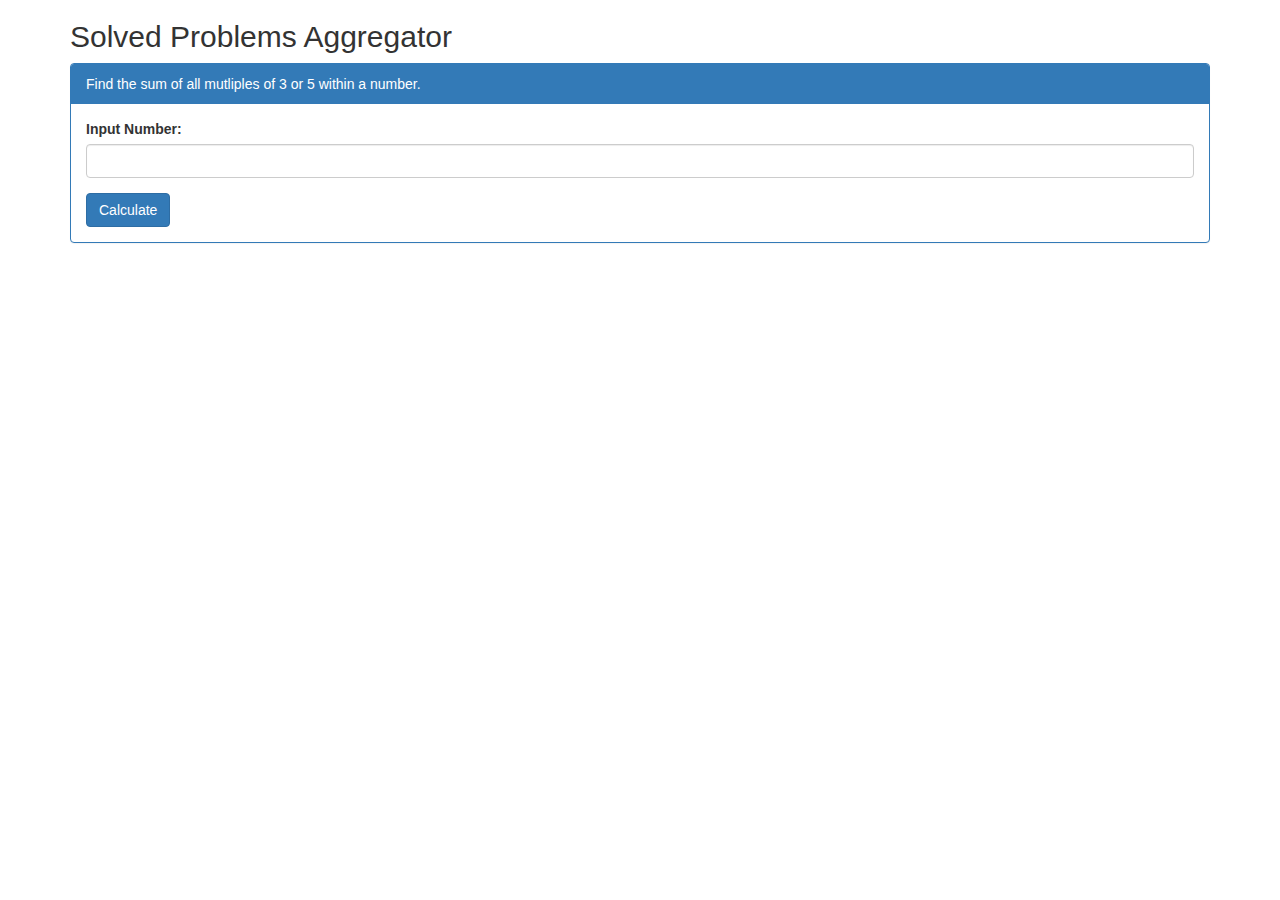
==== index.html @ 96b6974f "Add files via upload" ====
<!DOCTYPE html>
<html lang="en">
<head>
  <title>Project Code</title>
  <meta charset="utf-8">
  <meta name="viewport" content="width=device-width, initial-scale=1">
  <link rel="stylesheet" href="https://maxcdn.bootstrapcdn.com/bootstrap/3.3.7/css/bootstrap.min.css">
  <script src="https://ajax.googleapis.com/ajax/libs/jquery/3.3.1/jquery.min.js"></script>
  <script src="RenderingEngine.js"></script>
  <script src="ProgramSolutions.js"></script>
</head>
<body>


<div class="container">
  <h2>Solved Problems Aggregator</h2>
  <div class="panel-group">
    <div class="panel panel-primary">
      <div class="panel-heading">Find the sum of all mutliples of 3 or 5 within a number.</div>
      <div class="panel-body">
      	<form>
		  	<div class="form-group">
		    	<label for="number">Input Number:</label>
		    	<input type="number" class="form-control" id="number">
		  	</div>
  
  			<button type="submit" class="btn btn-primary" onclick="calculateSumofMultiplesOfThreeAndFive()">Calculate</button>
		</form>
	</div>
    </div>
  </div>
</div>

</body>
</html>
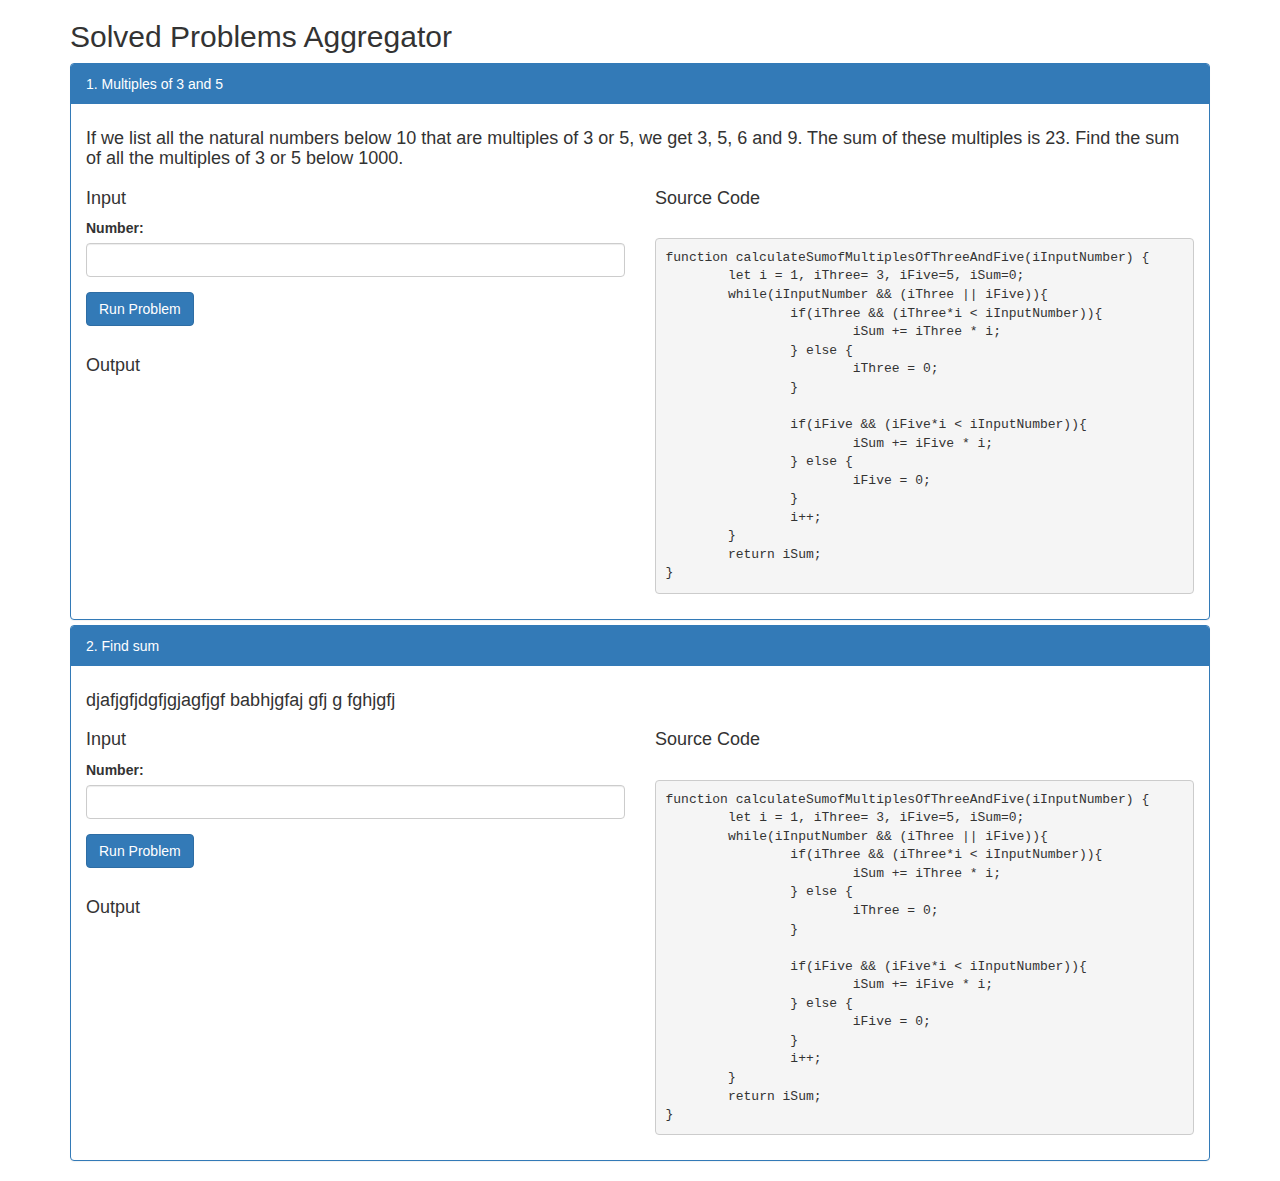
==== commit 85fe7f71: "Add files via upload" ====
--- a/index.html
+++ b/index.html
@@ -8,28 +8,20 @@
   <script src="https://ajax.googleapis.com/ajax/libs/jquery/3.3.1/jquery.min.js"></script>
   <script src="RenderingEngine.js"></script>
   <script src="ProgramSolutions.js"></script>
+
+  <script>
+      function initialiseRendering(){
+        RenderingEngine.init();
+      }
+  </script>
 </head>
-<body>
 
 
-<div class="container">
-  <h2>Solved Problems Aggregator</h2>
-  <div class="panel-group">
-    <div class="panel panel-primary">
-      <div class="panel-heading">Find the sum of all mutliples of 3 or 5 within a number.</div>
-      <div class="panel-body">
-      	<form>
-		  	<div class="form-group">
-		    	<label for="number">Input Number:</label>
-		    	<input type="number" class="form-control" id="number">
-		  	</div>
-  
-  			<button type="submit" class="btn btn-primary" onclick="calculateSumofMultiplesOfThreeAndFive()">Calculate</button>
-		</form>
-	</div>
+<body onload="initialiseRendering()">
+    <div class="container">
+      <h2>Solved Problems Aggregator</h2>
+      <div class="panel-group"></div>
     </div>
-  </div>
-</div>
+</body>
 
-</body>
 </html>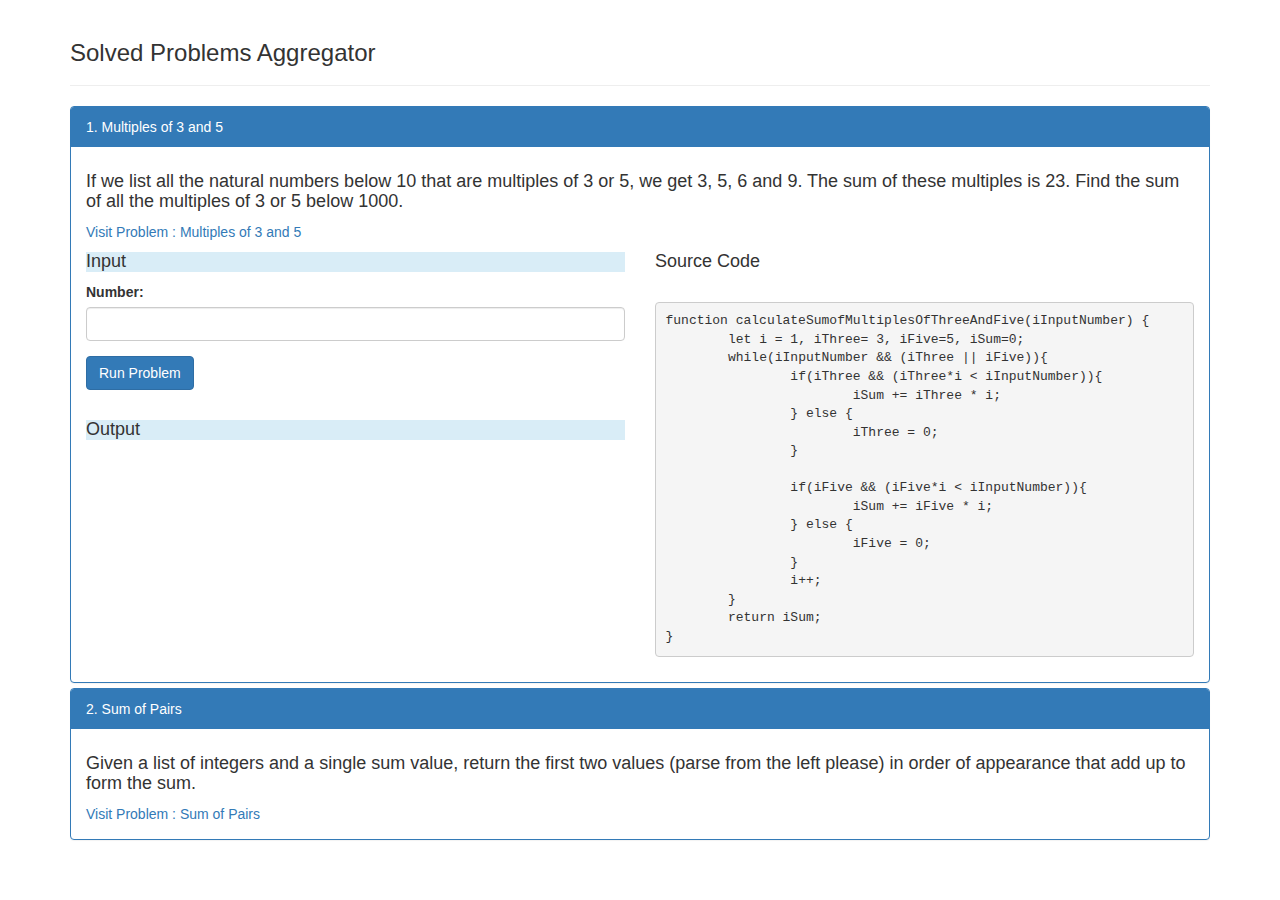
==== commit a5070df0: "Update index.html" ====
--- a/index.html
+++ b/index.html
@@ -6,6 +6,7 @@
   <meta name="viewport" content="width=device-width, initial-scale=1">
   <link rel="stylesheet" href="https://maxcdn.bootstrapcdn.com/bootstrap/3.3.7/css/bootstrap.min.css">
   <script src="https://ajax.googleapis.com/ajax/libs/jquery/3.3.1/jquery.min.js"></script>
+  <script src="https://maxcdn.bootstrapcdn.com/bootstrap/3.3.7/js/bootstrap.min.js"> </script>
   <script src="RenderingEngine.js"></script>
   <script src="ProgramSolutions.js"></script>
 
@@ -19,9 +20,14 @@
 
 <body onload="initialiseRendering()">
     <div class="container">
-      <h2>Solved Problems Aggregator</h2>
-      <div class="panel-group"></div>
+        <div class = "page-header">
+           <h3>
+              Solved Problems Aggregator            
+           </h3>
+      </div>
+      
+      <div class="panel-group" id="problemsGroup"></div>
     </div>
 </body>
 
-</html>+</html>
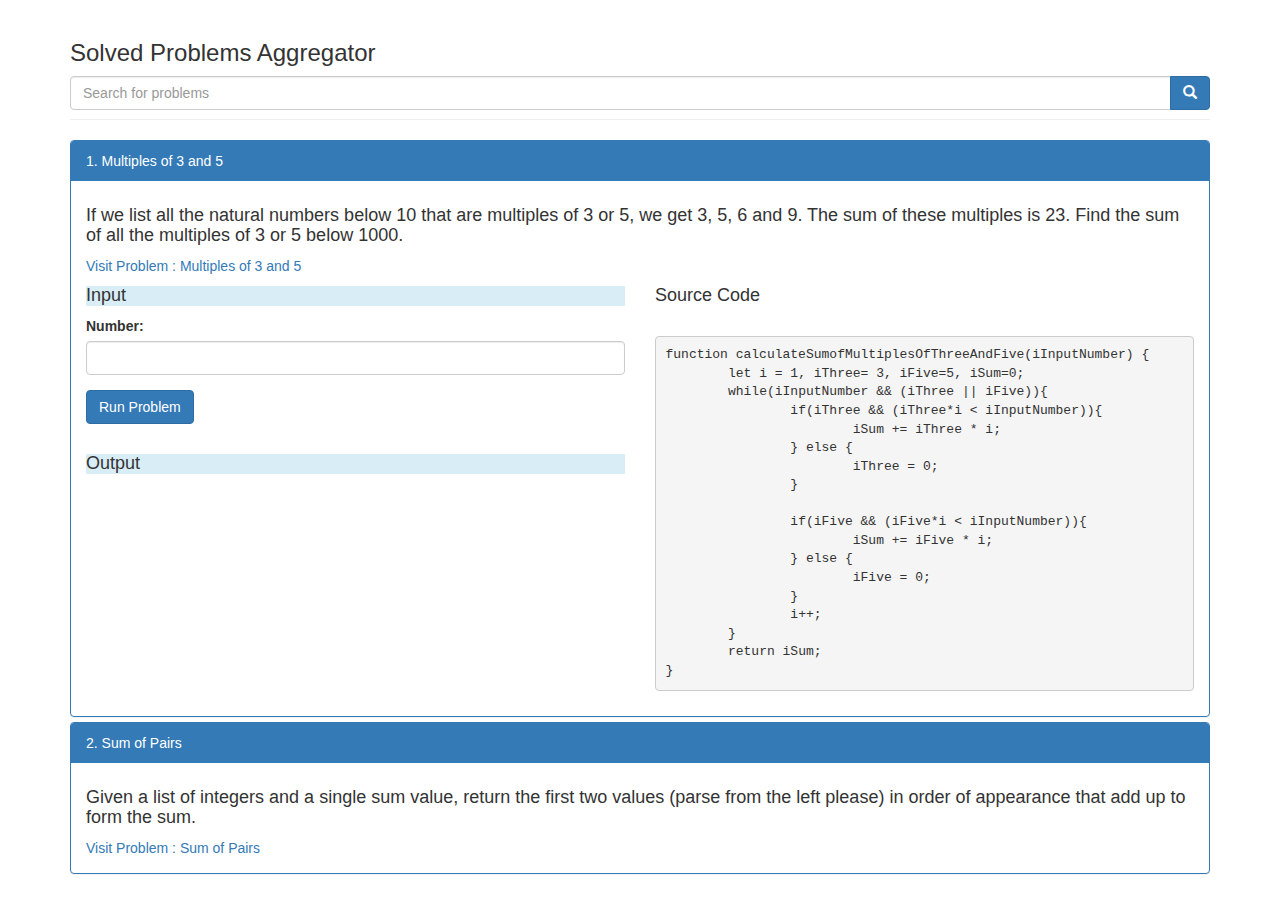
==== commit 956c3a83: "Update index.html" ====
--- a/index.html
+++ b/index.html
@@ -3,7 +3,8 @@
 <head>
   <title>Project Code</title>
   <meta charset="utf-8">
-  <meta name="viewport" content="width=device-width, initial-scale=1">
+  <meta name="viewport" content="width=device-width, initial-scale=1.0">
+  <link rel="stylesheet" href="CustomStyle.css">
   <link rel="stylesheet" href="https://maxcdn.bootstrapcdn.com/bootstrap/3.3.7/css/bootstrap.min.css">
   <script src="https://ajax.googleapis.com/ajax/libs/jquery/3.3.1/jquery.min.js"></script>
   <script src="https://maxcdn.bootstrapcdn.com/bootstrap/3.3.7/js/bootstrap.min.js"> </script>
@@ -24,9 +25,18 @@
            <h3>
               Solved Problems Aggregator            
            </h3>
-      </div>
-      
-      <div class="panel-group" id="problemsGroup"></div>
+
+           <!-- Search Bar -->
+          <div class="input-group" id="adv-search">
+              <input type="text" class="form-control" placeholder="Search for problems" />
+              <div class="input-group-btn">                   
+                <button type="button" class="btn btn-primary"><span class="glyphicon glyphicon-search" aria-hidden="true"></span></button>
+              </div>
+          </div>
+
+        </div>
+
+        <div class="panel-group" id="problemsGroup"></div>
     </div>
 </body>
 
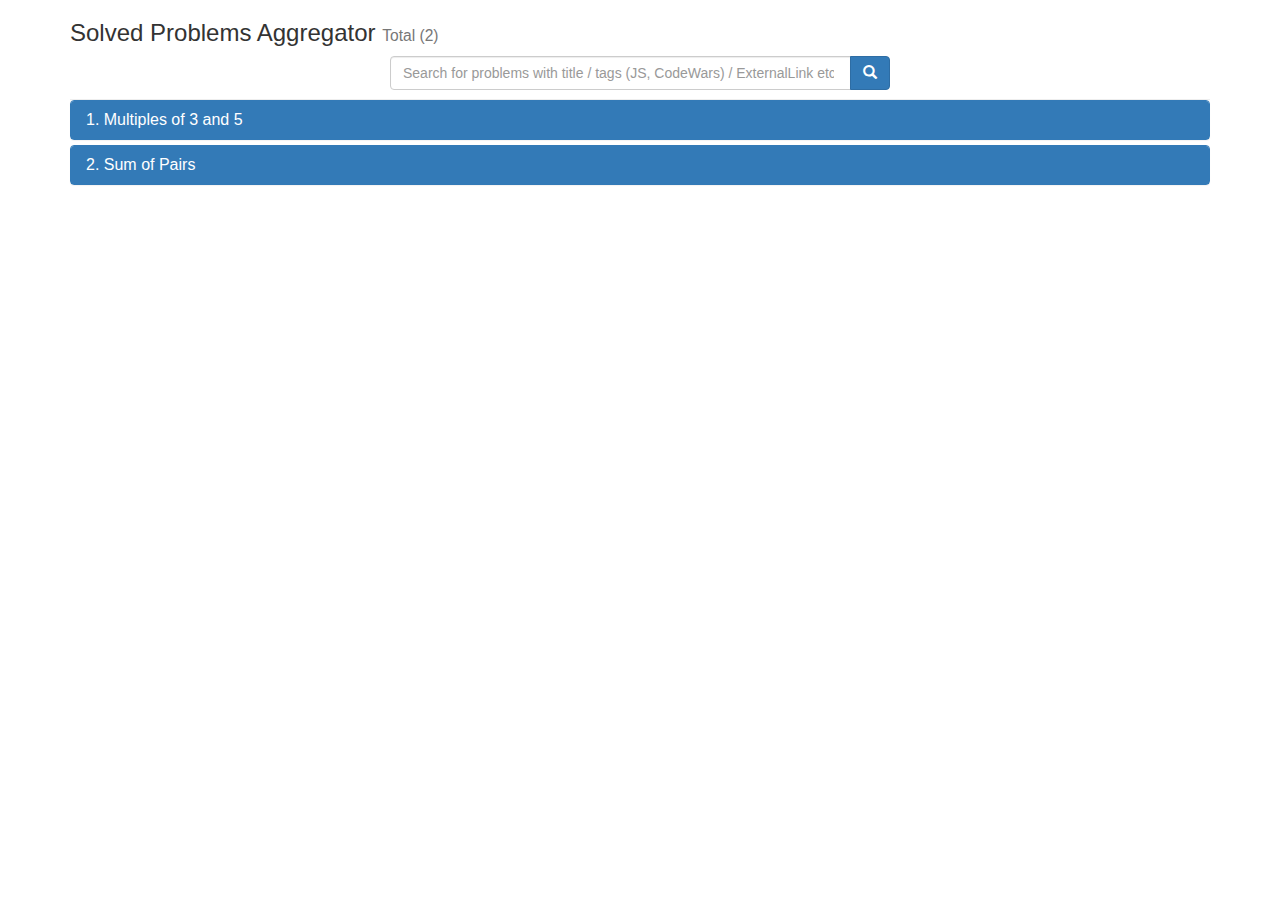
==== commit 94113f77: "Add files via upload" ====
--- a/index.html
+++ b/index.html
@@ -23,14 +23,15 @@
     <div class="container">
         <div class = "page-header">
            <h3>
-              Solved Problems Aggregator            
+              Solved Problems Aggregator
+              <small id="problemCount"></small>
            </h3>
 
            <!-- Search Bar -->
           <div class="input-group" id="adv-search">
-              <input type="text" class="form-control" placeholder="Search for problems" />
+              <input type="search" class="form-control" id="searchBar" onchange="RenderingEngine.handleSearch()" placeholder="Search for problems with title / tags (JS, CodeWars) / ExternalLink etc.." />
               <div class="input-group-btn">                   
-                <button type="button" class="btn btn-primary"><span class="glyphicon glyphicon-search" aria-hidden="true"></span></button>
+                <button type="button" class="btn btn-primary" onclick="RenderingEngine.handleSearch()"><span class="glyphicon glyphicon-search" aria-hidden="true"></span></button>
               </div>
           </div>
 
@@ -40,4 +41,4 @@
     </div>
 </body>
 
-</html>
+</html>--- a/CustomStyle.css
+++ b/CustomStyle.css
@@ -0,0 +1,10 @@
+.page-header {
+    margin: 0px !important;
+}
+
+@media screen and (min-width: 500px) {
+    #adv-search {
+        width: 500px;
+        margin: 0 auto;
+    }
+}